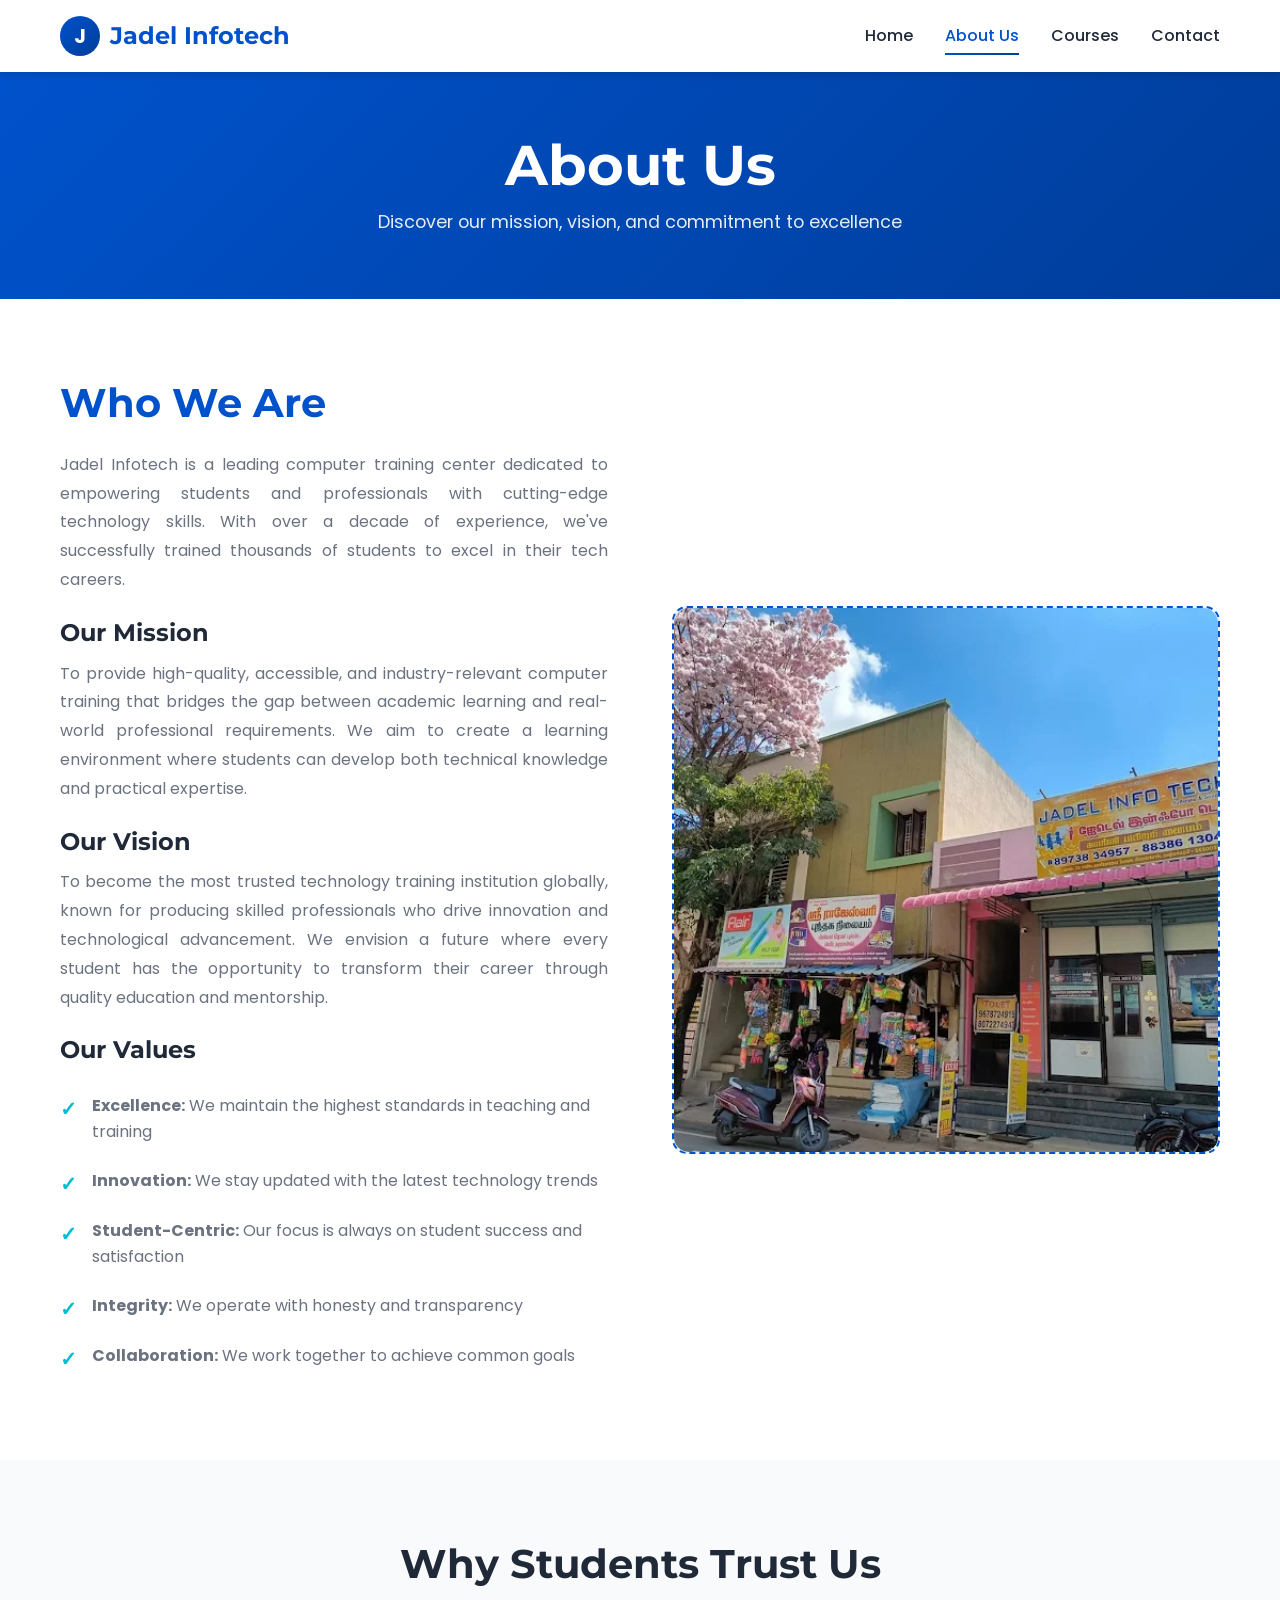
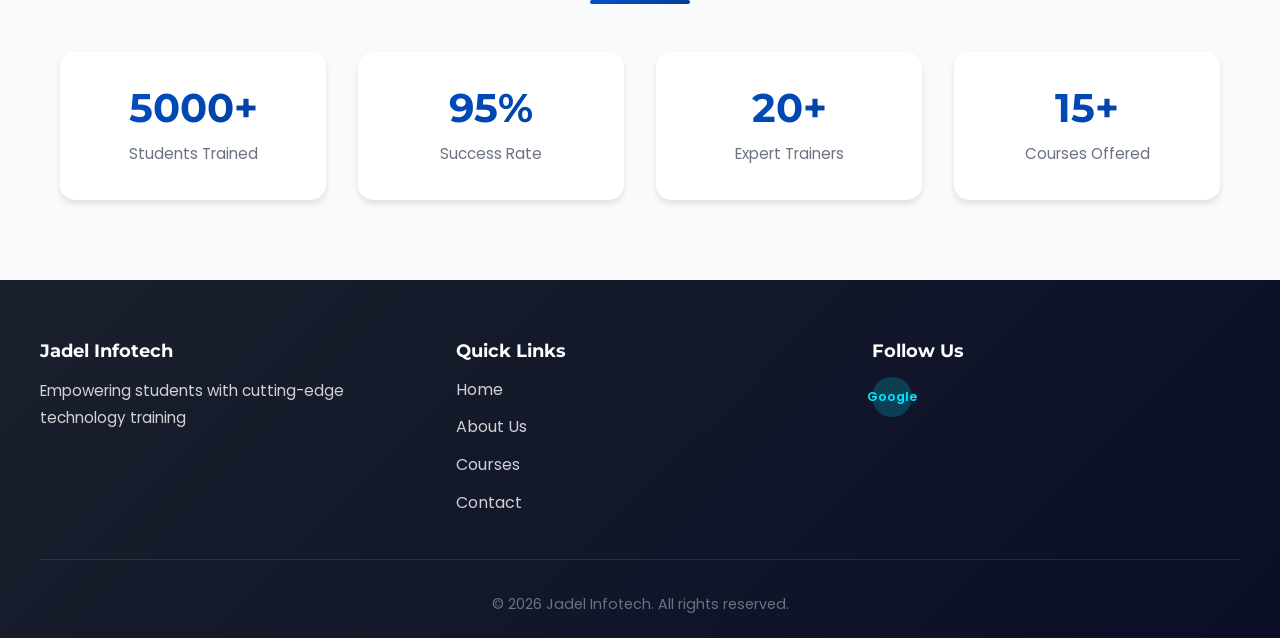
==== about.html @ ecf6608e "Initial commit" ====
<!DOCTYPE html>
<html lang="en">
<head>
    <meta charset="UTF-8">
    <meta name="viewport" content="width=device-width, initial-scale=1.0">
    <title>About Us - Jadel Infotech</title>
    <link rel="stylesheet" href="style.css">
    <link rel="preconnect" href="https://fonts.googleapis.com">
    <link rel="preconnect" href="https://fonts.gstatic.com" crossorigin>
    <link href="https://fonts.googleapis.com/css2?family=Poppins:wght@300;400;500;600;700&family=Montserrat:wght@400;600;700&display=swap" rel="stylesheet">
</head>
<body>
    <!-- Navigation Bar -->
    <nav class="navbar">
        <div class="nav-container">
            <div class="logo">
                <span class="logo-icon">J</span>
                <span class="logo-text">Jadel Infotech</span>
            </div>
            <ul class="nav-menu">
                <li><a href="index.html" class="nav-link">Home</a></li>
                <li><a href="about.html" class="nav-link active">About Us</a></li>
                <li><a href="courses.html" class="nav-link">Courses</a></li>
                <li><a href="contact.html" class="nav-link">Contact</a></li>
            </ul>
        </div>
    </nav>

    <!-- Page Header -->
    <section class="page-header">
        <h1>About Us</h1>
        <p>Discover our mission, vision, and commitment to excellence</p>
    </section>

    <!-- About Section -->
    <section class="about">
        <div class="container">
            <div class="about-grid">
                <!-- Left Column - Text -->
                <div class="about-content">
                    <h2>Who We Are</h2>
                    <p>Jadel Infotech is a leading computer training center dedicated to empowering students and professionals with cutting-edge technology skills. With over a decade of experience, we've successfully trained thousands of students to excel in their tech careers.</p>

                    <h3>Our Mission</h3>
                    <p>To provide high-quality, accessible, and industry-relevant computer training that bridges the gap between academic learning and real-world professional requirements. We aim to create a learning environment where students can develop both technical knowledge and practical expertise.</p>

                    <h3>Our Vision</h3>
                    <p>To become the most trusted technology training institution globally, known for producing skilled professionals who drive innovation and technological advancement. We envision a future where every student has the opportunity to transform their career through quality education and mentorship.</p>

                    <h3>Our Values</h3>
                    <ul class="values-list">
                        <li><strong>Excellence:</strong> We maintain the highest standards in teaching and training</li>
                        <li><strong>Innovation:</strong> We stay updated with the latest technology trends</li>
                        <li><strong>Student-Centric:</strong> Our focus is always on student success and satisfaction</li>
                        <li><strong>Integrity:</strong> We operate with honesty and transparency</li>
                        <li><strong>Collaboration:</strong> We work together to achieve common goals</li>
                    </ul>
                </div>

                <!-- Right Column - Image Placeholder -->
                <div class="about-image">
                    <div class="image-placeholder">
                        <img src="pictures/home/1.webp" alt="Jadel Infotech Training Center" style="width: 100%; height: 100%; object-fit: cover; border-radius: 15px;">
                    </div>
                </div>
            </div>
        </div>
    </section>

    <!-- Team Section -->
    <section class="team-section">
        <div class="container">
            <h2 class="section-title">Why Students Trust Us</h2>
            <div class="stats-grid">
                <div class="stat-card">
                    <h3>5000+</h3>
                    <p>Students Trained</p>
                </div>
                <div class="stat-card">
                    <h3>95%</h3>
                    <p>Success Rate</p>
                </div>
                <div class="stat-card">
                    <h3>20+</h3>
                    <p>Expert Trainers</p>
                </div>
                <div class="stat-card">
                    <h3>15+</h3>
                    <p>Courses Offered</p>
                </div>
            </div>
        </div>
    </section>

    <!-- Footer -->
    <footer class="footer">
        <div class="footer-content">
            <div class="footer-section">
                <h4>Jadel Infotech</h4>
                <p>Empowering students with cutting-edge technology training</p>
            </div>
            <div class="footer-section">
                <h4>Quick Links</h4>
                <ul>
                    <li><a href="index.html">Home</a></li>
                    <li><a href="about.html">About Us</a></li>
                    <li><a href="courses.html">Courses</a></li>
                    <li><a href="contact.html">Contact</a></li>
                </ul>
            </div>
            <div class="footer-section">
                <h4>Follow Us</h4>
                <div class="social-links">
                    <a href="https://share.google/Ai2oCBkZWHQzBVphd" target="_blank">Google</a>
                </div>
            </div>
        </div>
        <div class="footer-bottom">
            <p>&copy; 2026 Jadel Infotech. All rights reserved.</p>
        </div>
    </footer>
</body>
</html>
---- style.css ----
/* ============================================
   JADEL INFOTECH - GLOBAL STYLES
   Professional Blue Theme with Modern Design
   ============================================ */

/* ---- ROOT VARIABLES ---- */
:root {
    /* Primary Colors */
    --primary-blue: #0052CC;
    --primary-dark: #003D99;
    --primary-light: #E8F0FE;
    
    /* Secondary Colors */
    --accent-teal: #00BCD4;
    --accent-cyan: #00E5FF;
    --success-green: #10B981;
    
    /* Neutral Colors */
    --text-dark: #1F2937;
    --text-light: #6B7280;
    --bg-white: #FFFFFF;
    --bg-light: #F9FAFB;
    --bg-lighter: #F3F4F6;
    --border-color: #E5E7EB;
    
    /* Shadows */
    --shadow-sm: 0 1px 2px rgba(0, 0, 0, 0.05);
    --shadow-md: 0 4px 6px rgba(0, 0, 0, 0.1);
    --shadow-lg: 0 10px 15px rgba(0, 0, 0, 0.1);
    --shadow-xl: 0 20px 25px rgba(0, 0, 0, 0.1);
    
    /* Gradients */
    --gradient-primary: linear-gradient(135deg, #0052CC 0%, #003D99 100%);
    --gradient-accent: linear-gradient(135deg, #00BCD4 0%, #00E5FF 100%);
    --gradient-warm: linear-gradient(135deg, #FF6B6B 0%, #FF8E72 100%);
    
    /* Transitions */
    --transition: all 0.3s ease;
}

/* ============================================
   GLOBAL STYLES
   ============================================ */

* {
    margin: 0;
    padding: 0;
    box-sizing: border-box;
}

html {
    scroll-behavior: smooth;
}

body {
    font-family: 'Poppins', sans-serif;
    color: var(--text-dark);
    line-height: 1.6;
    background-color: var(--bg-white);
    overflow-x: hidden;
}

/* Typography */
h1, h2, h3, h4, h5, h6 {
    font-family: 'Montserrat', sans-serif;
    font-weight: 700;
    line-height: 1.2;
}

h1 {
    font-size: 3.5rem;
}

h2 {
    font-size: 2.5rem;
}

h3 {
    font-size: 1.75rem;
}

h4 {
    font-size: 1.25rem;
}

p {
    color: var(--text-light);
    line-height: 1.8;
}

a {
    color: var(--primary-blue);
    text-decoration: none;
    transition: var(--transition);
}

a:hover {
    color: var(--primary-dark);
}

.container {
    max-width: 1200px;
    margin: 0 auto;
    padding: 0 20px;
}

/* ============================================
   NAVIGATION BAR
   ============================================ */

.navbar {
    position: sticky;
    top: 0;
    z-index: 100;
    background: var(--bg-white);
    box-shadow: var(--shadow-md);
    padding: 1rem 0;
    transition: var(--transition);
}

.nav-container {
    max-width: 1200px;
    margin: 0 auto;
    padding: 0 20px;
    display: flex;
    justify-content: space-between;
    align-items: center;
}

.logo {
    display: flex;
    align-items: center;
    gap: 10px;
    font-size: 1.5rem;
}

.logo-icon {
    width: 40px;
    height: 40px;
    background: var(--gradient-primary);
    color: white;
    border-radius: 50%;
    display: flex;
    align-items: center;
    justify-content: center;
    font-weight: 700;
    font-size: 1.25rem;
}

.logo-text {
    font-family: 'Montserrat', sans-serif;
    font-weight: 700;
    color: var(--primary-blue);
}

.nav-menu {
    display: flex;
    list-style: none;
    gap: 2rem;
    align-items: center;
}

.nav-link {
    color: var(--text-dark);
    font-weight: 500;
    position: relative;
    padding: 0.5rem 0;
    transition: var(--transition);
}

.nav-link::after {
    content: '';
    position: absolute;
    bottom: 0;
    left: 0;
    width: 0;
    height: 2px;
    background: var(--gradient-primary);
    transition: var(--transition);
}

.nav-link:hover::after,
.nav-link.active::after {
    width: 100%;
}

.nav-link.active {
    color: var(--primary-blue);
}

/* Responsive Navigation */
@media (max-width: 768px) {
    .nav-menu {
        gap: 1rem;
        font-size: 0.9rem;
    }

    .logo-text {
        display: none;
    }
}

/* ============================================
   HERO SECTION
   ============================================ */

.hero {
    position: relative;
    min-height: 90vh;
    display: flex;
    align-items: center;
    justify-content: center;
    overflow: hidden;
    padding: 60px 20px;
}

.hero-background {
    position: absolute;
    top: 0;
    left: 0;
    right: 0;
    bottom: 0;
    background: var(--gradient-primary);
    z-index: -2;
}

.hero-background::before {
    content: '';
    position: absolute;
    top: -50%;
    right: -20%;
    width: 600px;
    height: 600px;
    background: rgba(0, 229, 255, 0.1);
    border-radius: 50%;
    animation: float 6s ease-in-out infinite;
}

.hero-background::after {
    content: '';
    position: absolute;
    bottom: -50%;
    left: -20%;
    width: 500px;
    height: 500px;
    background: rgba(255, 107, 107, 0.08);
    border-radius: 50%;
    animation: float 8s ease-in-out infinite reverse;
}

@keyframes float {
    0%, 100% {
        transform: translateY(0px);
    }
    50% {
        transform: translateY(30px);
    }
}

.hero-content {
    position: relative;
    z-index: 2;
    text-align: center;
    color: white;
    max-width: 800px;
}

.hero-title {
    font-size: 3.5rem;
    margin-bottom: 1.5rem;
    font-weight: 700;
    line-height: 1.2;
    animation: slideInDown 0.8s ease;
}

.hero-subtitle {
    font-size: 1.25rem;
    margin-bottom: 2rem;
    color: rgba(255, 255, 255, 0.9);
    animation: slideInUp 0.8s ease 0.2s both;
}

.hero-buttons {
    display: flex;
    gap: 1rem;
    justify-content: center;
    flex-wrap: wrap;
    animation: slideInUp 0.8s ease 0.4s both;
}

@keyframes slideInDown {
    from {
        opacity: 0;
        transform: translateY(-30px);
    }
    to {
        opacity: 1;
        transform: translateY(0);
    }
}

@keyframes slideInUp {
    from {
        opacity: 0;
        transform: translateY(30px);
    }
    to {
        opacity: 1;
        transform: translateY(0);
    }
}

/* ============================================
   BUTTONS
   ============================================ */

.btn {
    display: inline-block;
    padding: 12px 30px;
    border-radius: 50px;
    font-weight: 600;
    font-size: 1rem;
    cursor: pointer;
    border: none;
    transition: var(--transition);
    text-align: center;
}

.btn-primary {
    background: var(--gradient-primary);
    color: white;
    box-shadow: var(--shadow-md);
}

.btn-primary:hover {
    transform: translateY(-2px);
    box-shadow: var(--shadow-lg);
}

.btn-secondary {
    background: transparent;
    color: white;
    border: 2px solid white;
}

.btn-secondary:hover {
    background: white;
    color: var(--primary-blue);
}

.btn-light {
    background: white;
    color: var(--primary-blue);
    box-shadow: var(--shadow-md);
}

.btn-light:hover {
    transform: translateY(-2px);
    box-shadow: var(--shadow-lg);
}

.btn-learn {
    background: var(--gradient-primary);
    color: white;
    padding: 10px 20px;
    font-size: 0.9rem;
    margin-top: 1rem;
    width: 100%;
}

.btn-learn:hover {
    transform: scale(1.02);
}

/* ============================================
   IMAGE SLIDESHOW
   ============================================ */

.slideshow-section {
    padding: 60px 20px;
    background: var(--bg-white);
}

.slideshow-container {
    max-width: 1200px;
    margin: 0 auto;
    position: relative;
    border-radius: 15px;
    overflow: hidden;
    box-shadow: var(--shadow-xl);
}

.slideshow-wrapper {
    position: relative;
    width: 100%;
    height: 400px;
    overflow: hidden;
}

.slide {
    position: absolute;
    top: 0;
    left: 0;
    width: 100%;
    height: 100%;
    opacity: 0;
    transition: opacity 0.8s ease-in-out;
    z-index: 1;
}

.slide.active {
    opacity: 1;
    z-index: 2;
}

.slide img {
    width: 100%;
    height: 100%;
    object-fit: cover;
    display: block;
}

/* Navigation Arrows */
.nav-arrow {
    position: absolute;
    top: 50%;
    transform: translateY(-50%);
    background: rgba(0, 82, 204, 0.8);
    color: white;
    border: none;
    width: 50px;
    height: 50px;
    border-radius: 50%;
    font-size: 1.5rem;
    cursor: pointer;
    z-index: 10;
    transition: var(--transition);
    display: flex;
    align-items: center;
    justify-content: center;
}

.nav-arrow:hover {
    background: var(--primary-blue);
    transform: translateY(-50%) scale(1.1);
}

.prev-arrow {
    left: 20px;
}

.next-arrow {
    right: 20px;
}

/* Dot Indicators */
.dot-indicators {
    position: absolute;
    bottom: 20px;
    left: 50%;
    transform: translateX(-50%);
    display: flex;
    gap: 10px;
    z-index: 10;
}

.dot {
    width: 12px;
    height: 12px;
    border-radius: 50%;
    background: rgba(255, 255, 255, 0.5);
    cursor: pointer;
    transition: var(--transition);
}

.dot.active {
    background: white;
    transform: scale(1.2);
}

.dot:hover {
    background: rgba(255, 255, 255, 0.8);
}

/* ============================================
   FEATURES SECTION
   ============================================ */

.features {
    padding: 80px 20px;
    background: var(--bg-light);
}

.section-title {
    text-align: center;
    margin-bottom: 3rem;
    position: relative;
    padding-bottom: 1rem;
}

.section-title::after {
    content: '';
    position: absolute;
    bottom: 0;
    left: 50%;
    transform: translateX(-50%);
    width: 100px;
    height: 4px;
    background: var(--gradient-primary);
    border-radius: 2px;
}

.features-grid {
    display: grid;
    grid-template-columns: repeat(auto-fit, minmax(250px, 1fr));
    gap: 2rem;
}

.feature-card {
    background: white;
    padding: 2rem;
    border-radius: 15px;
    text-align: center;
    box-shadow: var(--shadow-sm);
    transition: var(--transition);
    border: 2px solid transparent;
}

.feature-card:hover {
    transform: translateY(-10px);
    box-shadow: var(--shadow-xl);
    border-color: var(--primary-blue);
}

.feature-icon {
    font-size: 3rem;
    margin-bottom: 1rem;
}

.feature-card h3 {
    margin-bottom: 0.5rem;
    color: var(--text-dark);
}

.feature-card p {
    font-size: 0.95rem;
}

/* ============================================
   PAGE HEADER
   ============================================ */

.page-header {
    background: var(--gradient-primary);
    color: white;
    padding: 60px 20px;
    text-align: center;
}

.page-header h1 {
    margin-bottom: 0.5rem;
}

.page-header p {
    font-size: 1.1rem;
    color: rgba(255, 255, 255, 0.9);
}

/* ============================================
   ABOUT SECTION
   ============================================ */

.about {
    padding: 80px 20px;
    background: var(--bg-white);
}

.about-grid {
    display: grid;
    grid-template-columns: 1fr 1fr;
    gap: 4rem;
    align-items: center;
}

.about-content h2 {
    color: var(--primary-blue);
    margin-bottom: 1.5rem;
}

.about-content h3 {
    color: var(--text-dark);
    margin-top: 1.5rem;
    margin-bottom: 0.75rem;
    font-size: 1.5rem;
}

.about-content p {
    margin-bottom: 1rem;
    text-align: justify;
}

.values-list {
    list-style: none;
    margin-top: 1rem;
}

.values-list li {
    padding: 0.75rem 0;
    padding-left: 2rem;
    position: relative;
    color: var(--text-light);
}

.values-list li::before {
    content: '✓';
    position: absolute;
    left: 0;
    color: var(--accent-teal);
    font-weight: 700;
    font-size: 1.25rem;
}

.about-image {
    display: flex;
    justify-content: center;
}

.image-placeholder {
    width: 100%;
    aspect-ratio: 1;
    background: linear-gradient(135deg, var(--primary-light) 0%, rgba(0, 229, 255, 0.1) 100%);
    border-radius: 15px;
    display: flex;
    align-items: center;
    justify-content: center;
    border: 2px dashed var(--primary-blue);
    transition: var(--transition);
}

.image-placeholder:hover {
    border-color: var(--accent-teal);
    transform: scale(1.02);
}

.placeholder-text {
    text-align: center;
}

.placeholder-text .icon {
    font-size: 4rem;
    display: block;
    margin-bottom: 1rem;
}

.placeholder-text p {
    color: var(--primary-blue);
    font-weight: 500;
}

/* ============================================
   STATS SECTION
   ============================================ */

.team-section {
    padding: 80px 20px;
    background: var(--bg-light);
}

.stats-grid {
    display: grid;
    grid-template-columns: repeat(auto-fit, minmax(200px, 1fr));
    gap: 2rem;
}

.stat-card {
    background: white;
    padding: 2rem;
    border-radius: 15px;
    text-align: center;
    box-shadow: var(--shadow-md);
    border-top: 4px solid var(--gradient-primary);
    transition: var(--transition);
}

.stat-card:hover {
    transform: translateY(-5px);
    box-shadow: var(--shadow-lg);
}

.stat-card h3 {
    background: var(--gradient-primary);
    -webkit-background-clip: text;
    -webkit-text-fill-color: transparent;
    background-clip: text;
    font-size: 2.5rem;
    margin-bottom: 0.5rem;
}

.stat-card p {
    font-size: 0.95rem;
}

/* ============================================
   COURSES SECTION
   ============================================ */

.courses {
    padding: 80px 20px;
    background: var(--bg-white);
}

.courses-intro {
    text-align: center;
    margin-bottom: 3rem;
}

.courses-intro p {
    font-size: 1.1rem;
    margin-top: 0.5rem;
}

.courses-grid {
    display: grid;
    grid-template-columns: repeat(auto-fill, minmax(280px, 1fr));
    gap: 2rem;
}

.course-card {
    background: white;
    border-radius: 15px;
    padding: 2rem;
    box-shadow: var(--shadow-md);
    transition: var(--transition);
    border: 2px solid transparent;
    display: flex;
    flex-direction: column;
}

.course-card:hover {
    transform: translateY(-15px);
    box-shadow: var(--shadow-xl);
    border-color: var(--accent-teal);
}

.course-icon {
    font-size: 3rem;
    margin-bottom: 1rem;
}

.course-card h3 {
    color: var(--primary-blue);
    margin-bottom: 0.5rem;
    font-size: 1.5rem;
}

.course-duration {
    color: var(--accent-teal);
    font-weight: 600;
    font-size: 0.9rem;
    margin-bottom: 1rem;
}

.course-description {
    margin-bottom: 1rem;
    flex-grow: 1;
}

.course-topics {
    display: flex;
    flex-wrap: wrap;
    gap: 0.5rem;
    margin-bottom: 1rem;
}

.topic {
    background: var(--primary-light);
    color: var(--primary-blue);
    padding: 0.4rem 0.8rem;
    border-radius: 20px;
    font-size: 0.8rem;
    font-weight: 500;
}

/* ============================================
   CONTACT SECTION
   ============================================ */

.contact {
    padding: 80px 20px;
    background: var(--bg-white);
}

.contact-grid {
    display: grid;
    grid-template-columns: 1fr 1fr;
    gap: 4rem;
}

.contact-form-container h2,
.contact-info-container h2 {
    color: var(--primary-blue);
    margin-bottom: 2rem;
}

.contact-form {
    display: flex;
    flex-direction: column;
    gap: 1.5rem;
}

.form-group {
    display: flex;
    flex-direction: column;
    gap: 0.5rem;
}

.form-group label {
    font-weight: 600;
    color: var(--text-dark);
}

.form-group input,
.form-group textarea,
.form-group select {
    padding: 12px 15px;
    border: 2px solid var(--border-color);
    border-radius: 8px;
    font-family: 'Poppins', sans-serif;
    font-size: 1rem;
    transition: var(--transition);
    background: var(--bg-light);
}

.form-group input:focus,
.form-group textarea:focus,
.form-group select:focus {
    outline: none;
    border-color: var(--primary-blue);
    background: white;
    box-shadow: 0 0 0 3px rgba(0, 82, 204, 0.1);
}

.form-group textarea {
    resize: vertical;
    min-height: 120px;
}

/* Contact Info */
.info-box {
    background: var(--bg-light);
    padding: 1.5rem;
    border-radius: 12px;
    margin-bottom: 1.5rem;
    display: flex;
    gap: 1.5rem;
    transition: var(--transition);
    border-left: 4px solid var(--primary-blue);
}

.info-box:hover {
    background: var(--primary-light);
    transform: translateX(5px);
}

.info-icon {
    font-size: 2.5rem;
    flex-shrink: 0;
}

.info-content h3 {
    color: var(--primary-blue);
    margin-bottom: 0.5rem;
    font-size: 1.2rem;
}

.info-content p {
    font-size: 0.95rem;
}

.social-box {
    flex-direction: column;
    border-left: 4px solid var(--accent-teal);
}

.social-connect {
    display: flex;
    gap: 1rem;
}

.social-btn {
    flex: 1;
    padding: 10px;
    background: var(--gradient-primary);
    color: white;
    border-radius: 8px;
    text-align: center;
    font-weight: 600;
    transition: var(--transition);
}

.social-btn:hover {
    transform: translateY(-2px);
    box-shadow: var(--shadow-md);
}

.map-placeholder {
    border-left: 4px solid var(--success-green);
}

.map-container {
    width: 100%;
    aspect-ratio: 1;
    background: linear-gradient(135deg, rgba(16, 185, 129, 0.1), rgba(0, 229, 255, 0.1));
    border-radius: 8px;
    display: flex;
    align-items: center;
    justify-content: center;
    border: 2px dashed var(--success-green);
}

.map-placeholder-content {
    text-align: center;
}

.map-placeholder-content .icon {
    font-size: 3rem;
    display: block;
    margin-bottom: 0.5rem;
}

.map-placeholder-content p {
    color: var(--success-green);
    font-weight: 500;
}

/* ============================================
   FAQ SECTION
   ============================================ */

.faq-section {
    padding: 80px 20px;
    background: var(--bg-light);
}

.faq-grid {
    display: grid;
    grid-template-columns: repeat(auto-fit, minmax(280px, 1fr));
    gap: 2rem;
}

.faq-item {
    background: white;
    padding: 2rem;
    border-radius: 12px;
    box-shadow: var(--shadow-sm);
    transition: var(--transition);
    border-left: 4px solid var(--primary-blue);
}

.faq-item:hover {
    box-shadow: var(--shadow-md);
    transform: translateY(-5px);
}

.faq-item h4 {
    color: var(--primary-blue);
    margin-bottom: 0.75rem;
}

.faq-item p {
    font-size: 0.95rem;
}

/* ============================================
   CTA SECTION
   ============================================ */

.cta-section {
    padding: 60px 20px;
    background: var(--gradient-accent);
    color: white;
    text-align: center;
    position: relative;
    overflow: hidden;
}

.cta-section::before {
    content: '';
    position: absolute;
    top: 0;
    left: 0;
    right: 0;
    bottom: 0;
    background: url('data:image/svg+xml,<svg width="60" height="60" viewBox="0 0 60 60" xmlns="http://www.w3.org/2000/svg"><g fill="none" fill-rule="evenodd"><g fill="%23ffffff" fill-opacity="0.1"><path d="M36 34v-4h-2v4h-4v2h4v4h2v-4h4v-2h-4zm0-30V0h-2v4h-4v2h4v4h2V6h4V4h-4zM6 34v-4H4v4H0v2h4v4h2v-4h4v-2H6zM6 4V0H4v4H0v2h4v4h2V6h4V4H6z"/></g></g></svg>') repeat;
    z-index: 0;
}

.cta-content {
    position: relative;
    z-index: 1;
}

.cta-section h2 {
    font-size: 2.5rem;
    margin-bottom: 1rem;
}

.cta-section p {
    font-size: 1.1rem;
    margin-bottom: 2rem;
    color: rgba(255, 255, 255, 0.95);
}

/* ============================================
   FOOTER
   ============================================ */

.footer {
    background: linear-gradient(135deg, #1a202c 0%, #0a0e27 100%);
    color: white;
    padding: 60px 20px 20px;
}

.footer-content {
    max-width: 1200px;
    margin: 0 auto;
    display: grid;
    grid-template-columns: repeat(auto-fit, minmax(250px, 1fr));
    gap: 3rem;
    margin-bottom: 2rem;
    padding-bottom: 2rem;
    border-bottom: 1px solid rgba(255, 255, 255, 0.1);
}

.footer-section h4 {
    color: white;
    margin-bottom: 1rem;
    font-size: 1.1rem;
}

.footer-section p {
    color: rgba(255, 255, 255, 0.8);
    font-size: 0.95rem;
}

.footer-section ul {
    list-style: none;
}

.footer-section ul li {
    margin-bottom: 0.75rem;
}

.footer-section ul li a {
    color: rgba(255, 255, 255, 0.8);
    transition: var(--transition);
}

.footer-section ul li a:hover {
    color: var(--accent-cyan);
}

.social-links {
    display: flex;
    gap: 0.75rem;
}

.social-links a {
    display: inline-block;
    width: 40px;
    height: 40px;
    background: rgba(0, 229, 255, 0.2);
    border-radius: 50%;
    display: flex;
    align-items: center;
    justify-content: center;
    color: var(--accent-cyan);
    font-weight: 600;
    font-size: 0.8rem;
    transition: var(--transition);
}

.social-links a:hover {
    background: var(--accent-cyan);
    color: #1a202c;
    transform: translateY(-3px);
}

.footer-bottom {
    text-align: center;
    color: rgba(255, 255, 255, 0.6);
    font-size: 0.9rem;
}

/* ============================================
   RESPONSIVE DESIGN
   ============================================ */

@media (max-width: 768px) {
    h1 {
        font-size: 2.5rem;
    }

    h2 {
        font-size: 1.75rem;
    }

    h3 {
        font-size: 1.25rem;
    }

    .hero-title {
        font-size: 2rem;
    }

    .hero-subtitle {
        font-size: 1rem;
    }

    .hero-buttons {
        flex-direction: column;
        align-items: center;
    }

    .about-grid,
    .contact-grid {
        grid-template-columns: 1fr;
        gap: 2rem;
    }

    .nav-menu {
        gap: 0.8rem;
    }

    .features-grid,
    .courses-grid,
    .faq-grid,
    .stats-grid {
        grid-template-columns: 1fr;
    }

    .course-card,
    .feature-card {
        min-height: auto;
    }

    .form-group input,
    .form-group textarea,
    .form-group select {
        padding: 10px 12px;
    }

    .page-header {
        padding: 40px 20px;
    }

    .page-header h1 {
        font-size: 2rem;
    }

    .section {
        padding: 40px 20px;
    }

    .footer-content {
        grid-template-columns: 1fr;
        gap: 1.5rem;
    }
}

@media (max-width: 480px) {
    h1 {
        font-size: 1.75rem;
    }

    h2 {
        font-size: 1.5rem;
    }

    h3 {
        font-size: 1.1rem;
    }

    .hero-title {
        font-size: 1.5rem;
    }

    .hero-subtitle {
        font-size: 0.95rem;
    }

    .nav-menu {
        gap: 0.5rem;
        font-size: 0.85rem;
    }

    .logo-icon {
        width: 35px;
        height: 35px;
        font-size: 1rem;
    }

    .section-title::after {
        width: 60px;
    }

    .info-box {
        flex-direction: column;
        gap: 1rem;
    }

    .info-icon {
        font-size: 2rem;
    }

    .cta-section h2 {
        font-size: 1.5rem;
    }

    .cta-section p {
        font-size: 1rem;
    }

    .stat-card h3 {
        font-size: 1.75rem;
    }
}

/* Slideshow Responsive */
@media (max-width: 768px) {
    .slideshow-wrapper {
        height: 250px;
    }

    .nav-arrow {
        width: 40px;
        height: 40px;
        font-size: 1.2rem;
    }

    .prev-arrow {
        left: 10px;
    }

    .next-arrow {
        right: 10px;
    }

    .dot-indicators {
        bottom: 10px;
    }

    .dot {
        width: 10px;
        height: 10px;
    }
}

@media (max-width: 480px) {
    .slideshow-section {
        padding: 40px 20px;
    }

    .slideshow-wrapper {
        height: 200px;
    }

    .nav-arrow {
        width: 35px;
        height: 35px;
        font-size: 1rem;
    }

    .prev-arrow {
        left: 5px;
    }

    .next-arrow {
        right: 5px;
    }
}

/* ============================================
   UTILITY CLASSES
   ============================================ */

.text-center {
    text-align: center;
}

.text-primary {
    color: var(--primary-blue);
}

.text-white {
    color: white;
}

.mt-1 {
    margin-top: 0.5rem;
}

.mt-2 {
    margin-top: 1rem;
}

.mt-3 {
    margin-top: 1.5rem;
}

.mb-1 {
    margin-bottom: 0.5rem;
}

.mb-2 {
    margin-bottom: 1rem;
}

.mb-3 {
    margin-bottom: 1.5rem;
}

/* ============================================
   ANIMATIONS & TRANSITIONS
   ============================================ */

@keyframes fadeIn {
    from {
        opacity: 0;
    }
    to {
        opacity: 1;
    }
}

@keyframes slideFromLeft {
    from {
        opacity: 0;
        transform: translateX(-30px);
    }
    to {
        opacity: 1;
        transform: translateX(0);
    }
}

@keyframes slideFromRight {
    from {
        opacity: 0;
        transform: translateX(30px);
    }
    to {
        opacity: 1;
        transform: translateX(0);
    }
}

@keyframes pulse {
    0%, 100% {
        opacity: 1;
    }
    50% {
        opacity: 0.7;
    }
}

/* Smooth scrolling for all browsers */
html {
    scroll-behavior: smooth;
}

/* Selection color theme */
::selection {
    background: var(--primary-blue);
    color: white;
}

::-webkit-scrollbar {
    width: 10px;
}

::-webkit-scrollbar-track {
    background: var(--bg-light);
}

::-webkit-scrollbar-thumb {
    background: var(--primary-blue);
    border-radius: 5px;
}

::-webkit-scrollbar-thumb:hover {
    background: var(--primary-dark);
}
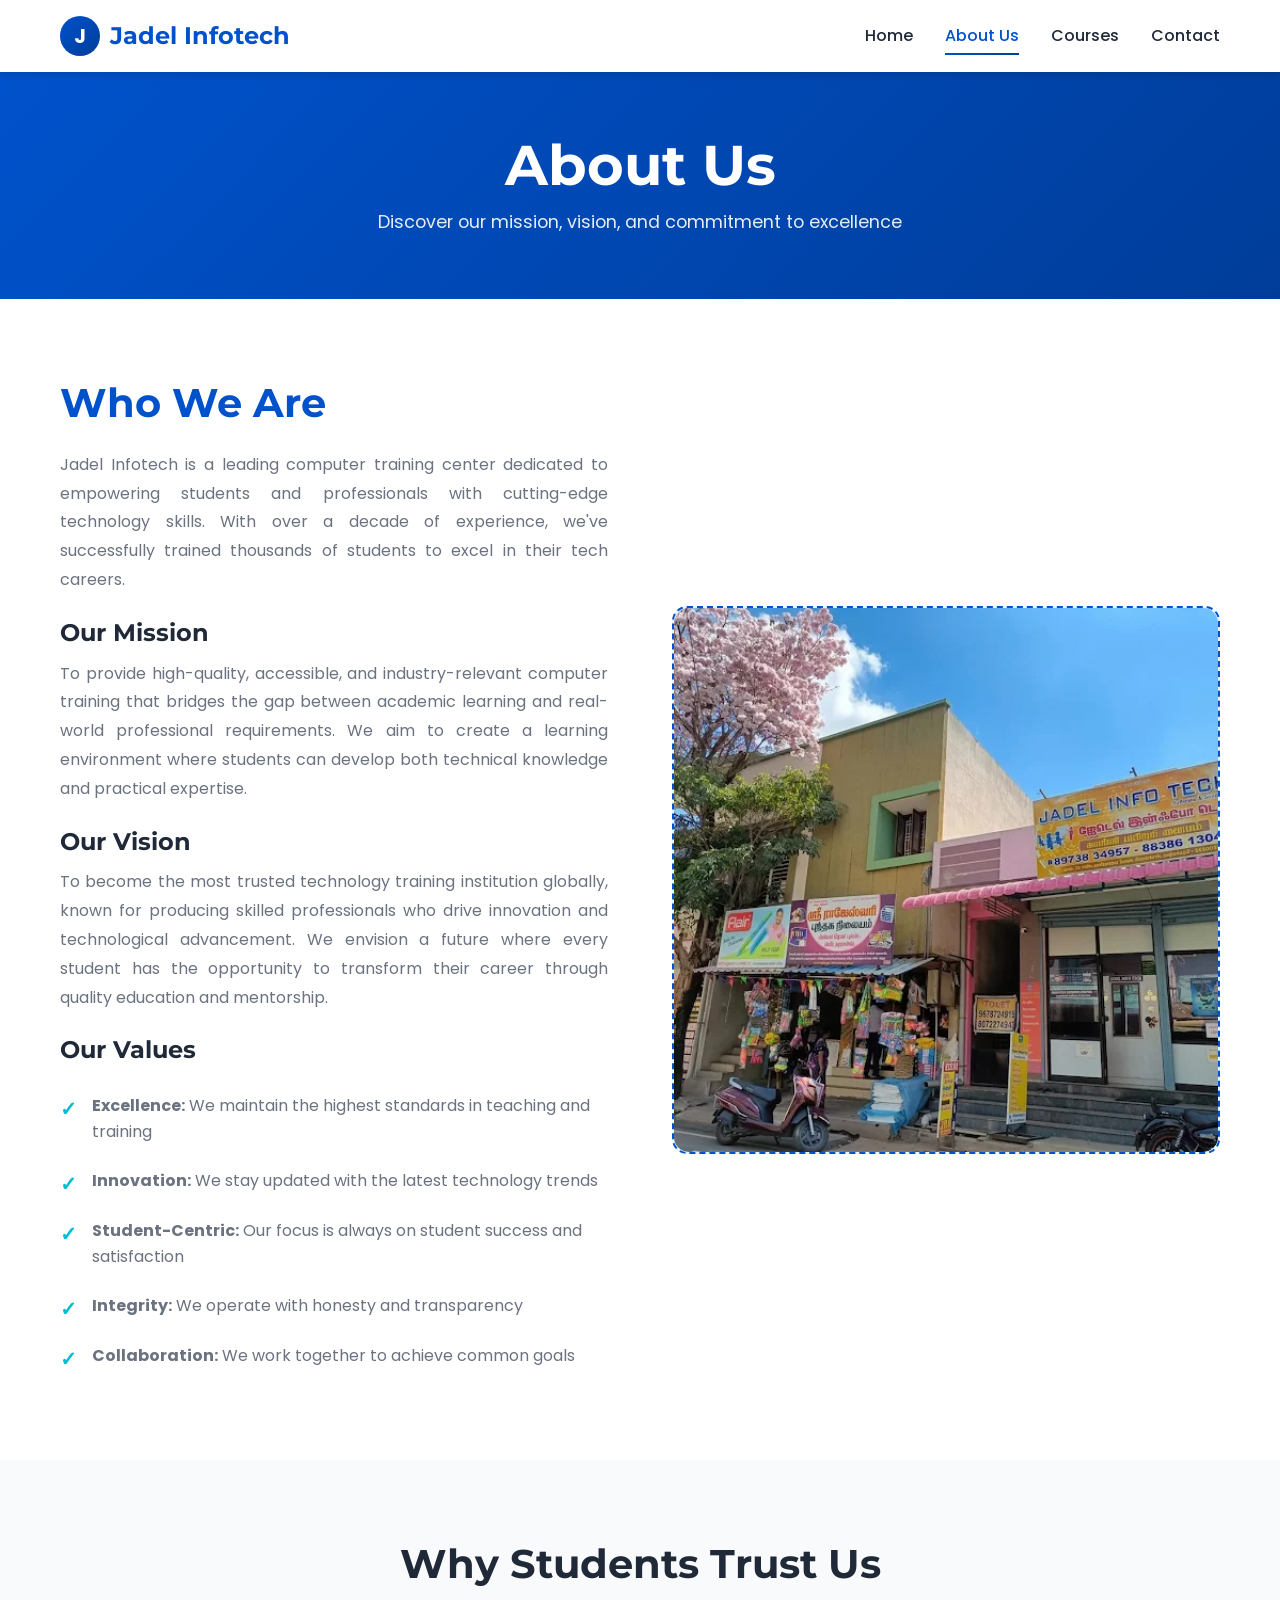
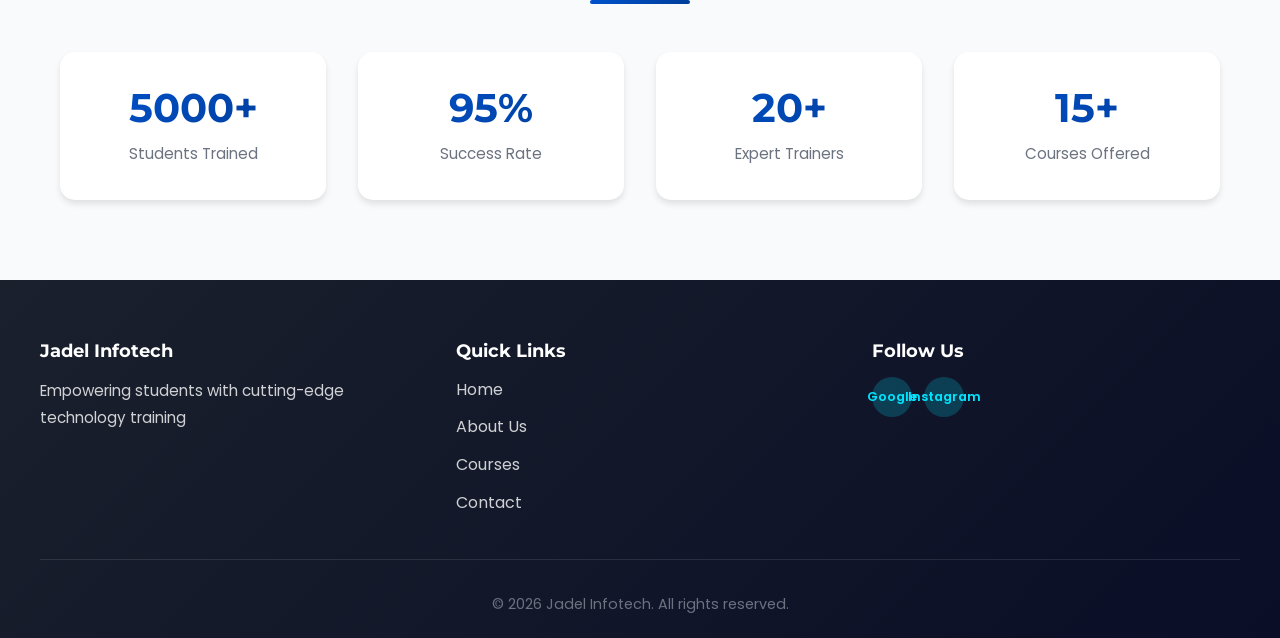
==== commit c36aee60: "Add Instagram buttons to all page footers with proper spacing" ====
--- a/about.html
+++ b/about.html
@@ -112,6 +112,7 @@
                 <h4>Follow Us</h4>
                 <div class="social-links">
                     <a href="https://share.google/Ai2oCBkZWHQzBVphd" target="_blank">Google</a>
+                    <a href="https://www.instagram.com/jadelinfotech_solutions?igsh=MWR2d2Q3c25uZzBxeg%3D%3D" target="_blank">Instagram</a>
                 </div>
             </div>
         </div>
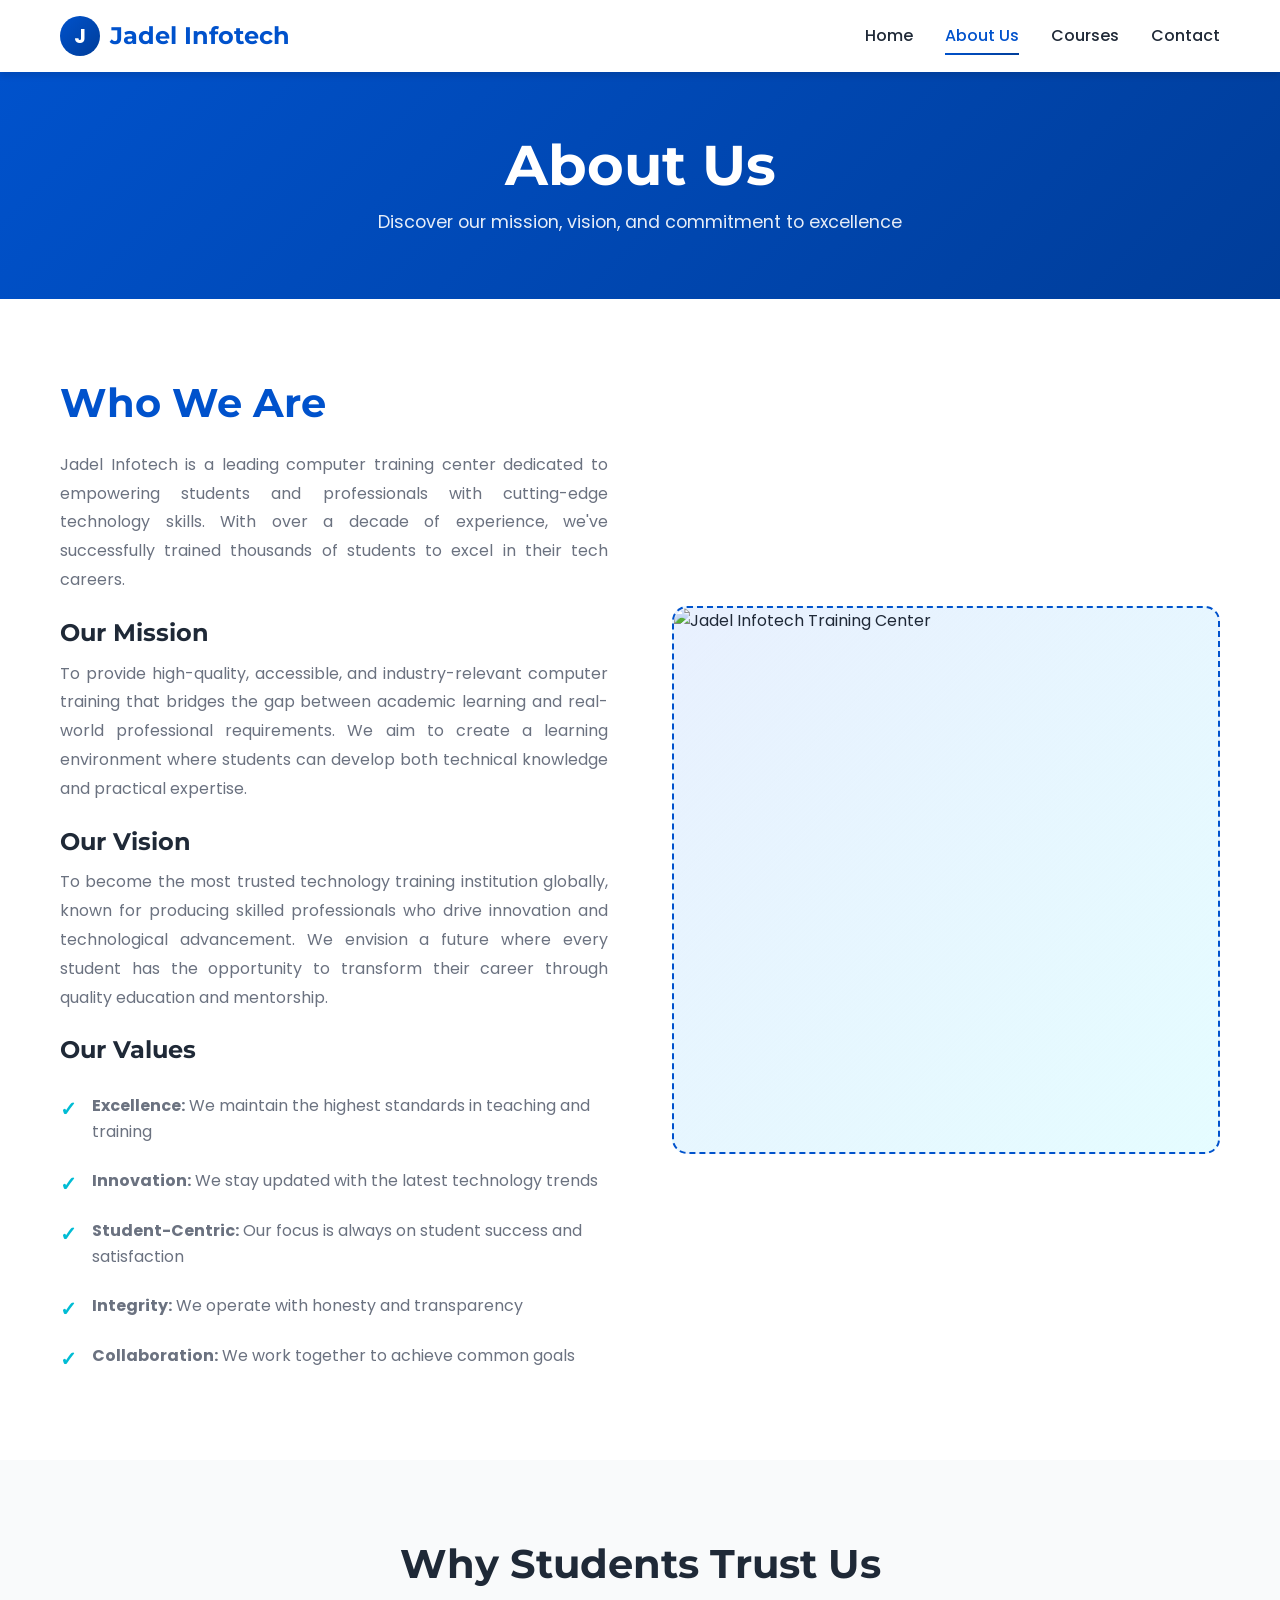
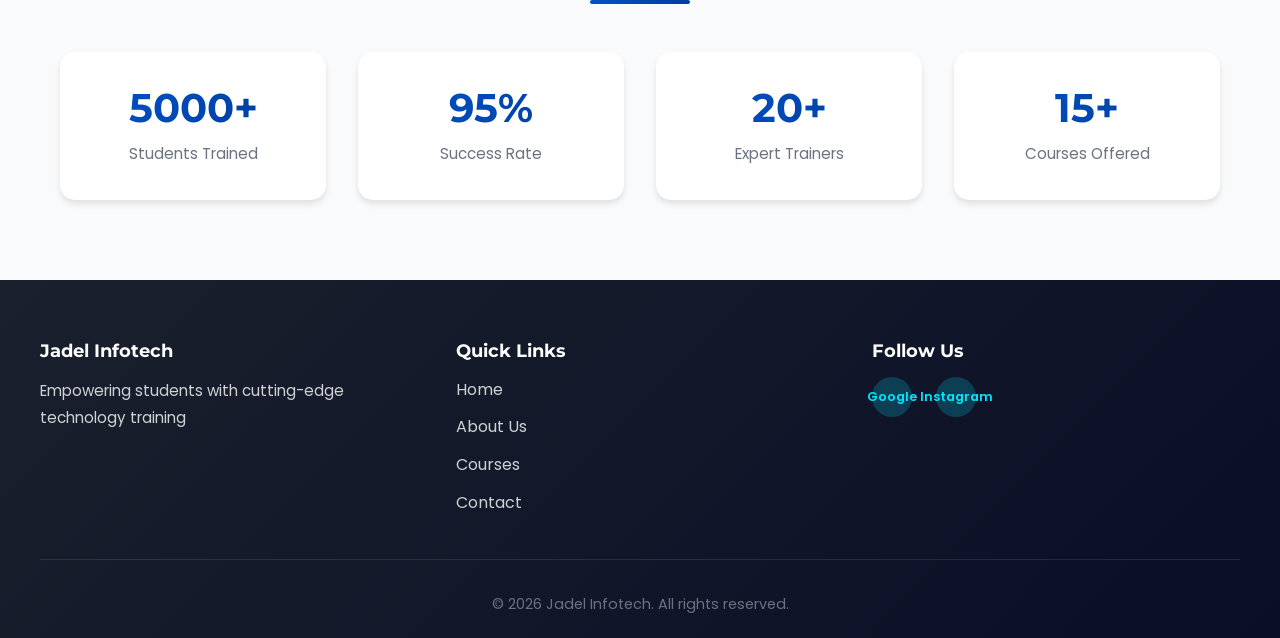
==== commit 6d143bdb: "Update about page image to pictures/Jadel.jpg" ====
--- a/about.html
+++ b/about.html
@@ -60,7 +60,7 @@
                 <!-- Right Column - Image Placeholder -->
                 <div class="about-image">
                     <div class="image-placeholder">
-                        <img src="pictures/home/1.webp" alt="Jadel Infotech Training Center" style="width: 100%; height: 100%; object-fit: cover; border-radius: 15px;">
+                        <img src="pictures/Jadel.jpg" alt="Jadel Infotech Training Center" style="width: 100%; height: 100%; object-fit: cover; border-radius: 15px;">
                     </div>
                 </div>
             </div>
--- a/style.css
+++ b/style.css
@@ -1062,7 +1062,7 @@
 
 .social-links {
     display: flex;
-    gap: 0.75rem;
+    gap: 1.5rem;
 }
 
 .social-links a {
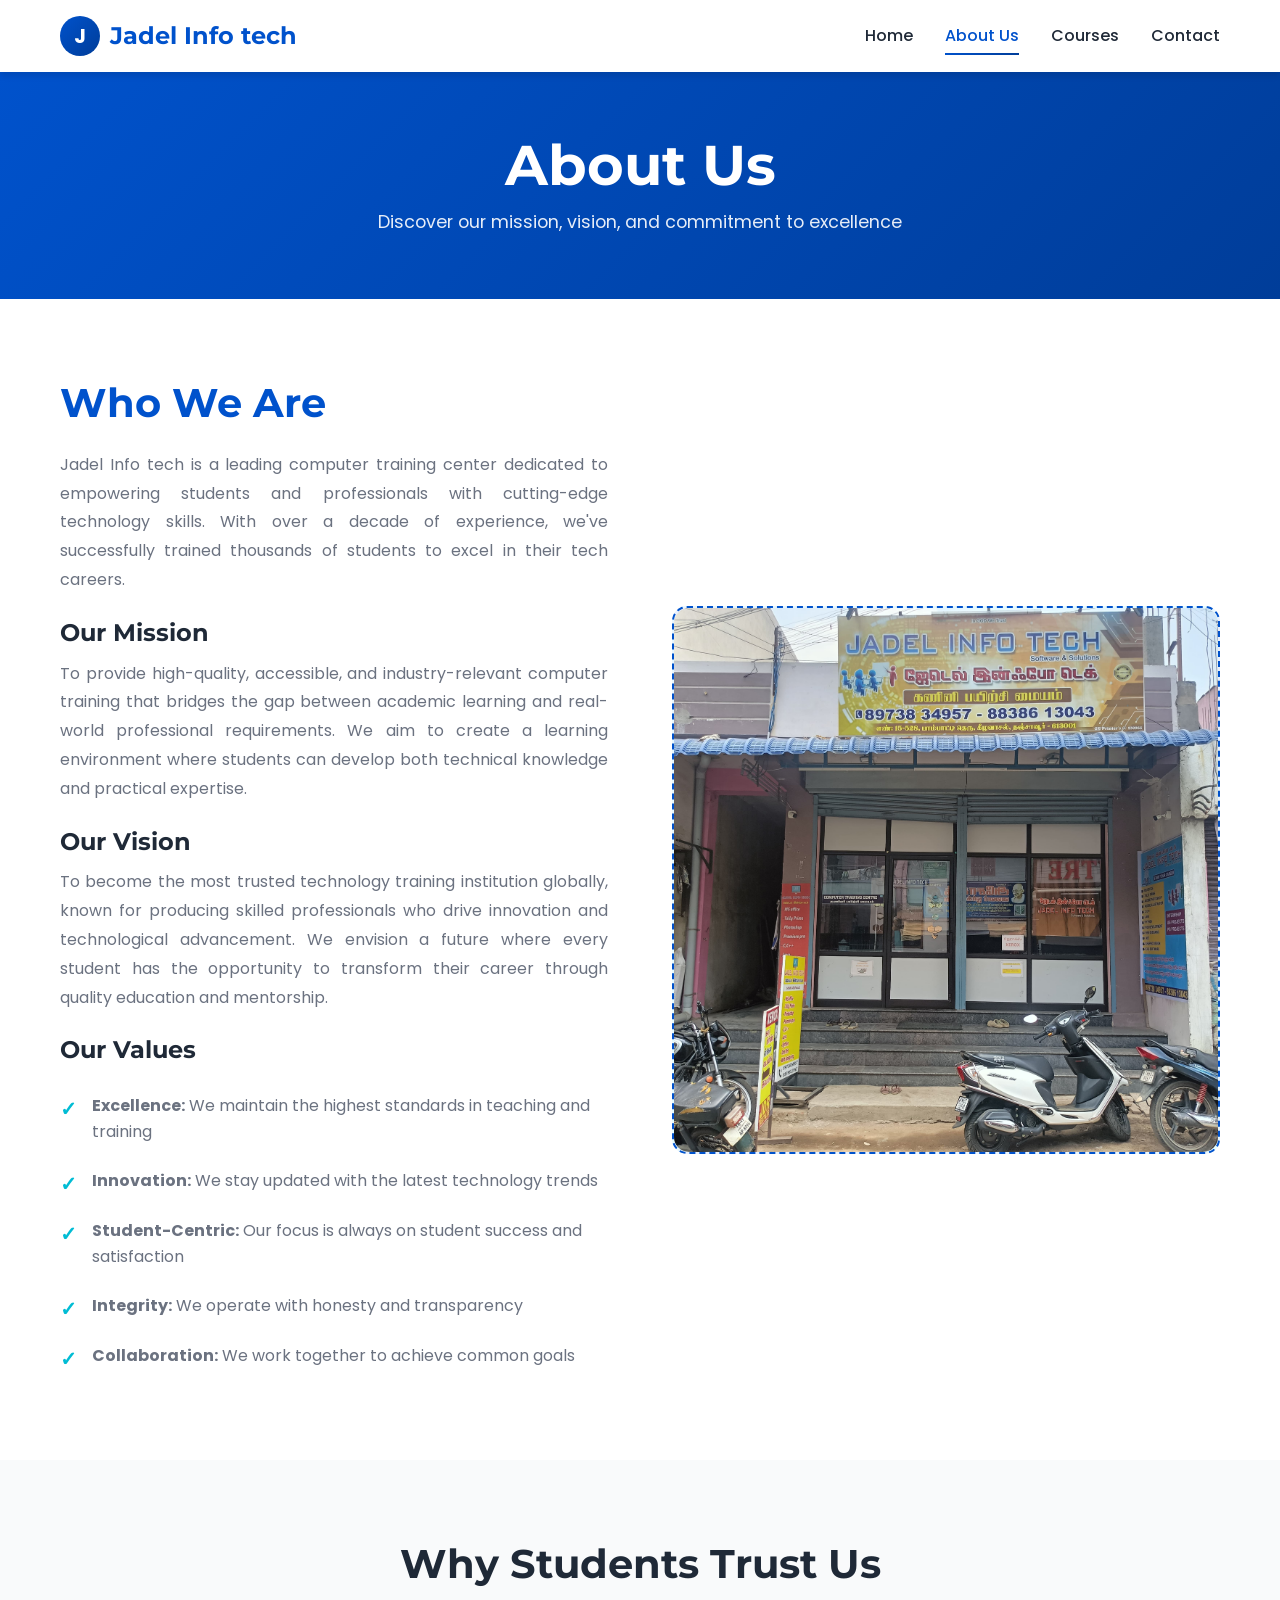
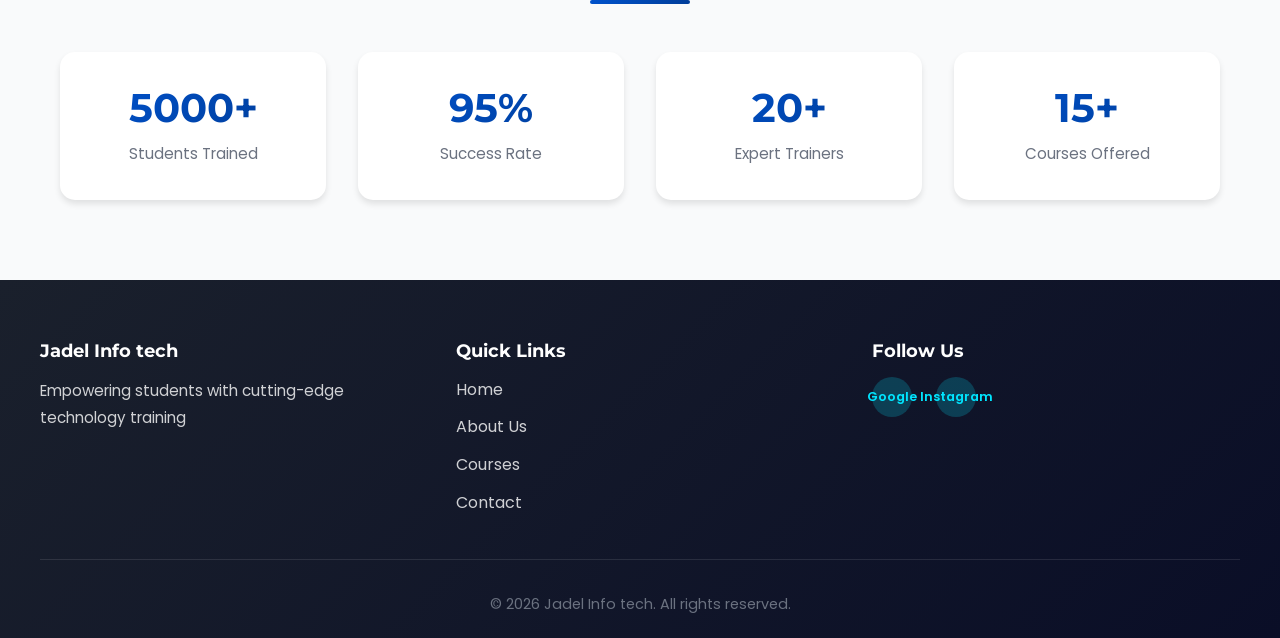
==== commit 654d3c6d: "Update site branding to Jadel Info tech" ====
--- a/about.html
+++ b/about.html
@@ -3,7 +3,7 @@
 <head>
     <meta charset="UTF-8">
     <meta name="viewport" content="width=device-width, initial-scale=1.0">
-    <title>About Us - Jadel Infotech</title>
+    <title>About Us - Jadel Info tech</title>
     <link rel="stylesheet" href="style.css">
     <link rel="preconnect" href="https://fonts.googleapis.com">
     <link rel="preconnect" href="https://fonts.gstatic.com" crossorigin>
@@ -15,7 +15,7 @@
         <div class="nav-container">
             <div class="logo">
                 <span class="logo-icon">J</span>
-                <span class="logo-text">Jadel Infotech</span>
+                <span class="logo-text">Jadel Info tech</span>
             </div>
             <ul class="nav-menu">
                 <li><a href="index.html" class="nav-link">Home</a></li>
@@ -39,7 +39,7 @@
                 <!-- Left Column - Text -->
                 <div class="about-content">
                     <h2>Who We Are</h2>
-                    <p>Jadel Infotech is a leading computer training center dedicated to empowering students and professionals with cutting-edge technology skills. With over a decade of experience, we've successfully trained thousands of students to excel in their tech careers.</p>
+                    <p>Jadel Info tech is a leading computer training center dedicated to empowering students and professionals with cutting-edge technology skills. With over a decade of experience, we've successfully trained thousands of students to excel in their tech careers.</p>
 
                     <h3>Our Mission</h3>
                     <p>To provide high-quality, accessible, and industry-relevant computer training that bridges the gap between academic learning and real-world professional requirements. We aim to create a learning environment where students can develop both technical knowledge and practical expertise.</p>
@@ -60,7 +60,7 @@
                 <!-- Right Column - Image Placeholder -->
                 <div class="about-image">
                     <div class="image-placeholder">
-                        <img src="pictures/Jadel.jpg" alt="Jadel Infotech Training Center" style="width: 100%; height: 100%; object-fit: cover; border-radius: 15px;">
+                        <img src="pictures/Jadel.jpg" alt="Jadel Info tech Training Center" style="width: 100%; height: 100%; object-fit: cover; border-radius: 15px;">
                     </div>
                 </div>
             </div>
@@ -96,7 +96,7 @@
     <footer class="footer">
         <div class="footer-content">
             <div class="footer-section">
-                <h4>Jadel Infotech</h4>
+                <h4>Jadel Info tech</h4>
                 <p>Empowering students with cutting-edge technology training</p>
             </div>
             <div class="footer-section">
@@ -117,7 +117,7 @@
             </div>
         </div>
         <div class="footer-bottom">
-            <p>&copy; 2026 Jadel Infotech. All rights reserved.</p>
+            <p>&copy; 2026 Jadel Info tech. All rights reserved.</p>
         </div>
     </footer>
 </body>
--- a/style.css
+++ b/style.css
@@ -1,5 +1,5 @@
 /* ============================================
-   JADEL INFOTECH - GLOBAL STYLES
+   JADEL INFO TECH - GLOBAL STYLES
    Professional Blue Theme with Modern Design
    ============================================ */
 
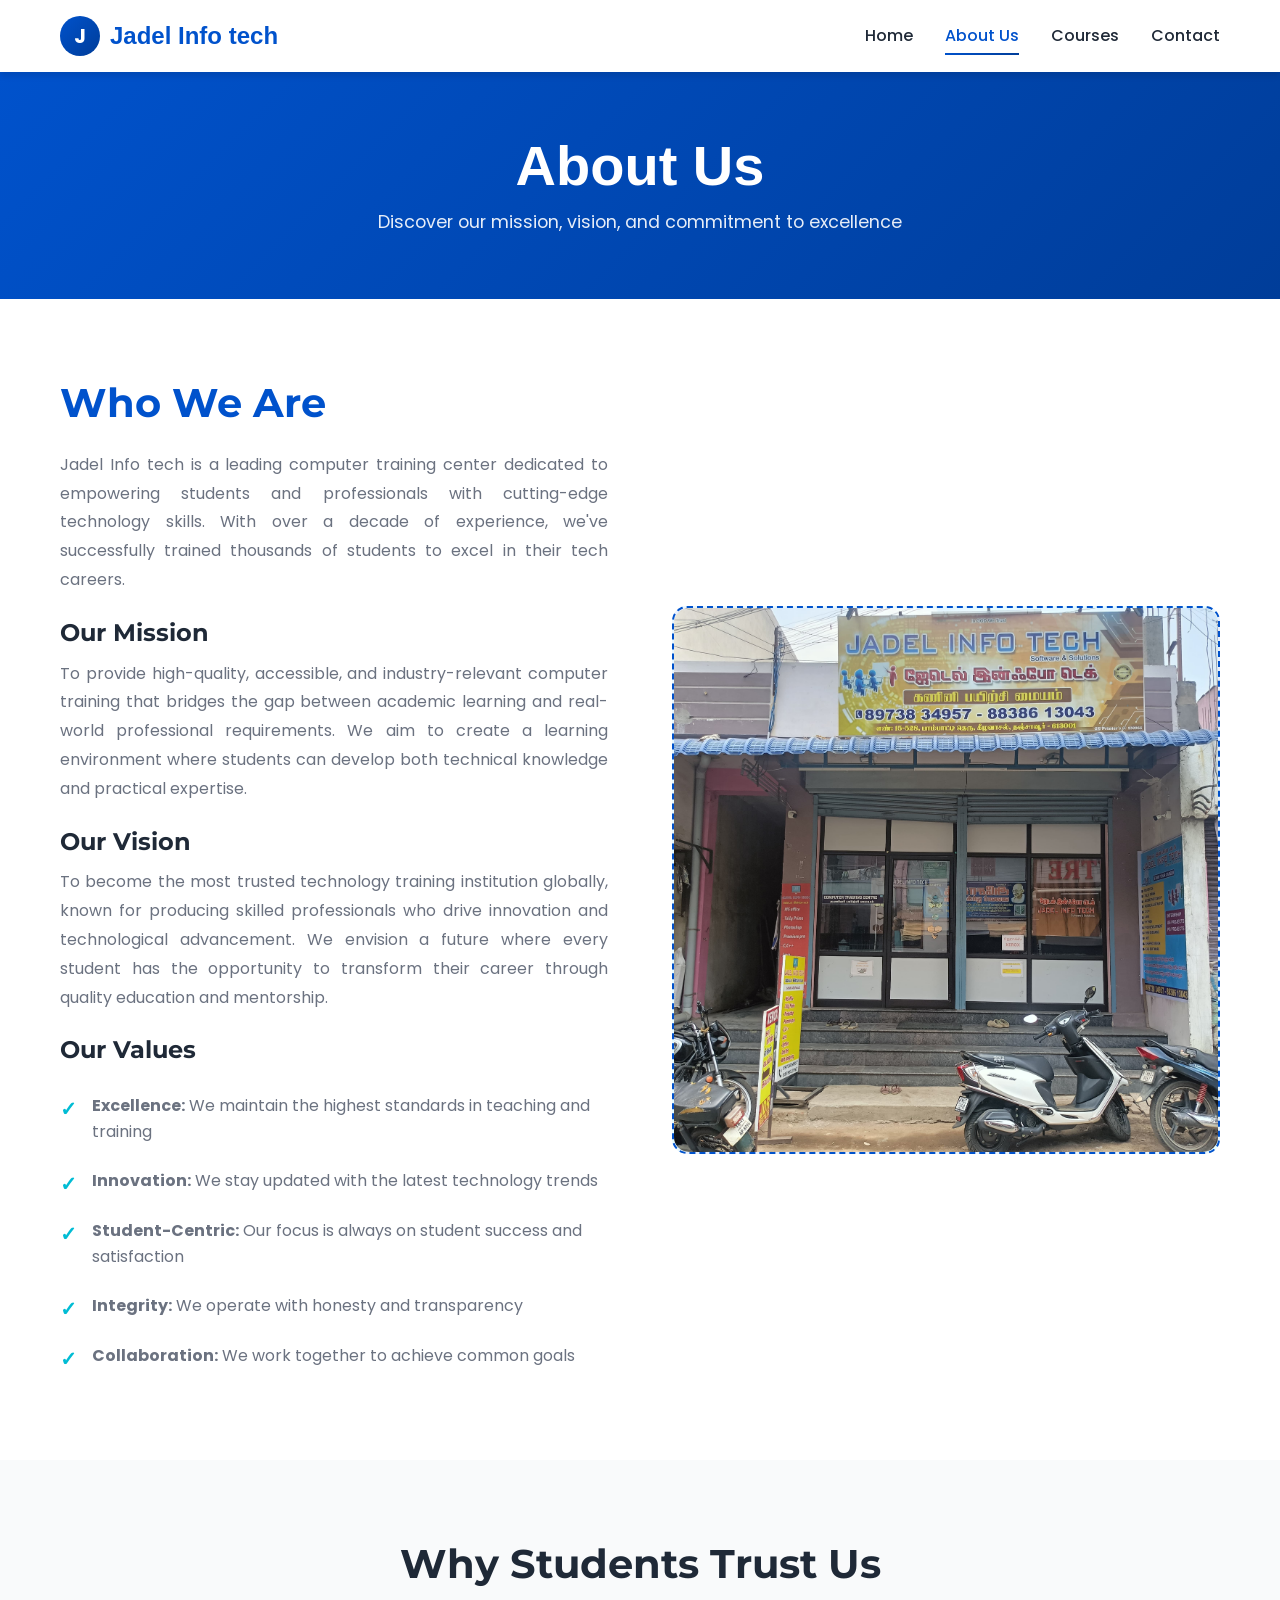
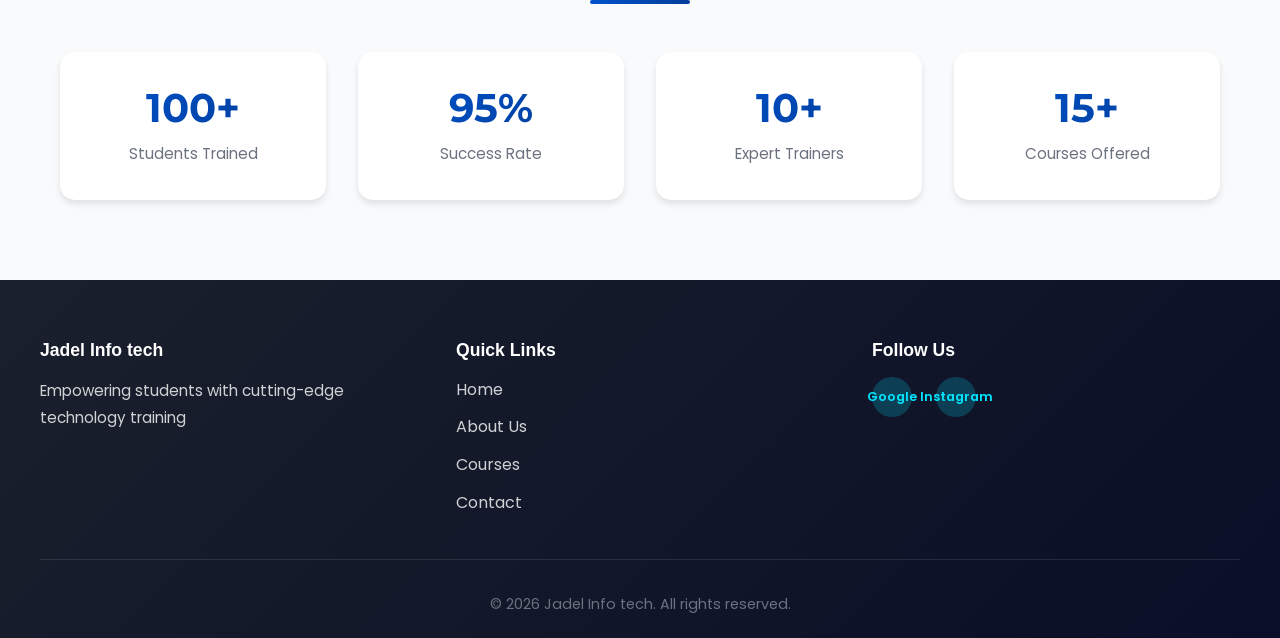
==== commit 54fdcedf: "Update About Us statistics: 5000+ to 100+ students, 20+ to 10+ trainers" ====
--- a/about.html
+++ b/about.html
@@ -73,7 +73,7 @@
             <h2 class="section-title">Why Students Trust Us</h2>
             <div class="stats-grid">
                 <div class="stat-card">
-                    <h3>5000+</h3>
+                    <h3>100+</h3>
                     <p>Students Trained</p>
                 </div>
                 <div class="stat-card">
@@ -81,7 +81,7 @@
                     <p>Success Rate</p>
                 </div>
                 <div class="stat-card">
-                    <h3>20+</h3>
+                    <h3>10+</h3>
                     <p>Expert Trainers</p>
                 </div>
                 <div class="stat-card">
--- a/style.css
+++ b/style.css
@@ -148,7 +148,7 @@
 }
 
 .logo-text {
-    font-family: 'Montserrat', sans-serif;
+    font-family: 'Century Gothic', 'Apple Gothic', 'ITC Avant Garde Gothic', sans-serif;
     font-weight: 700;
     color: var(--primary-blue);
 }
@@ -559,6 +559,7 @@
 
 .page-header h1 {
     margin-bottom: 0.5rem;
+    font-family: 'Century Gothic', 'Apple Gothic', 'ITC Avant Garde Gothic', sans-serif;
 }
 
 .page-header p {
@@ -1036,6 +1037,7 @@
     color: white;
     margin-bottom: 1rem;
     font-size: 1.1rem;
+    font-family: 'Century Gothic', 'Apple Gothic', 'ITC Avant Garde Gothic', sans-serif;
 }
 
 .footer-section p {
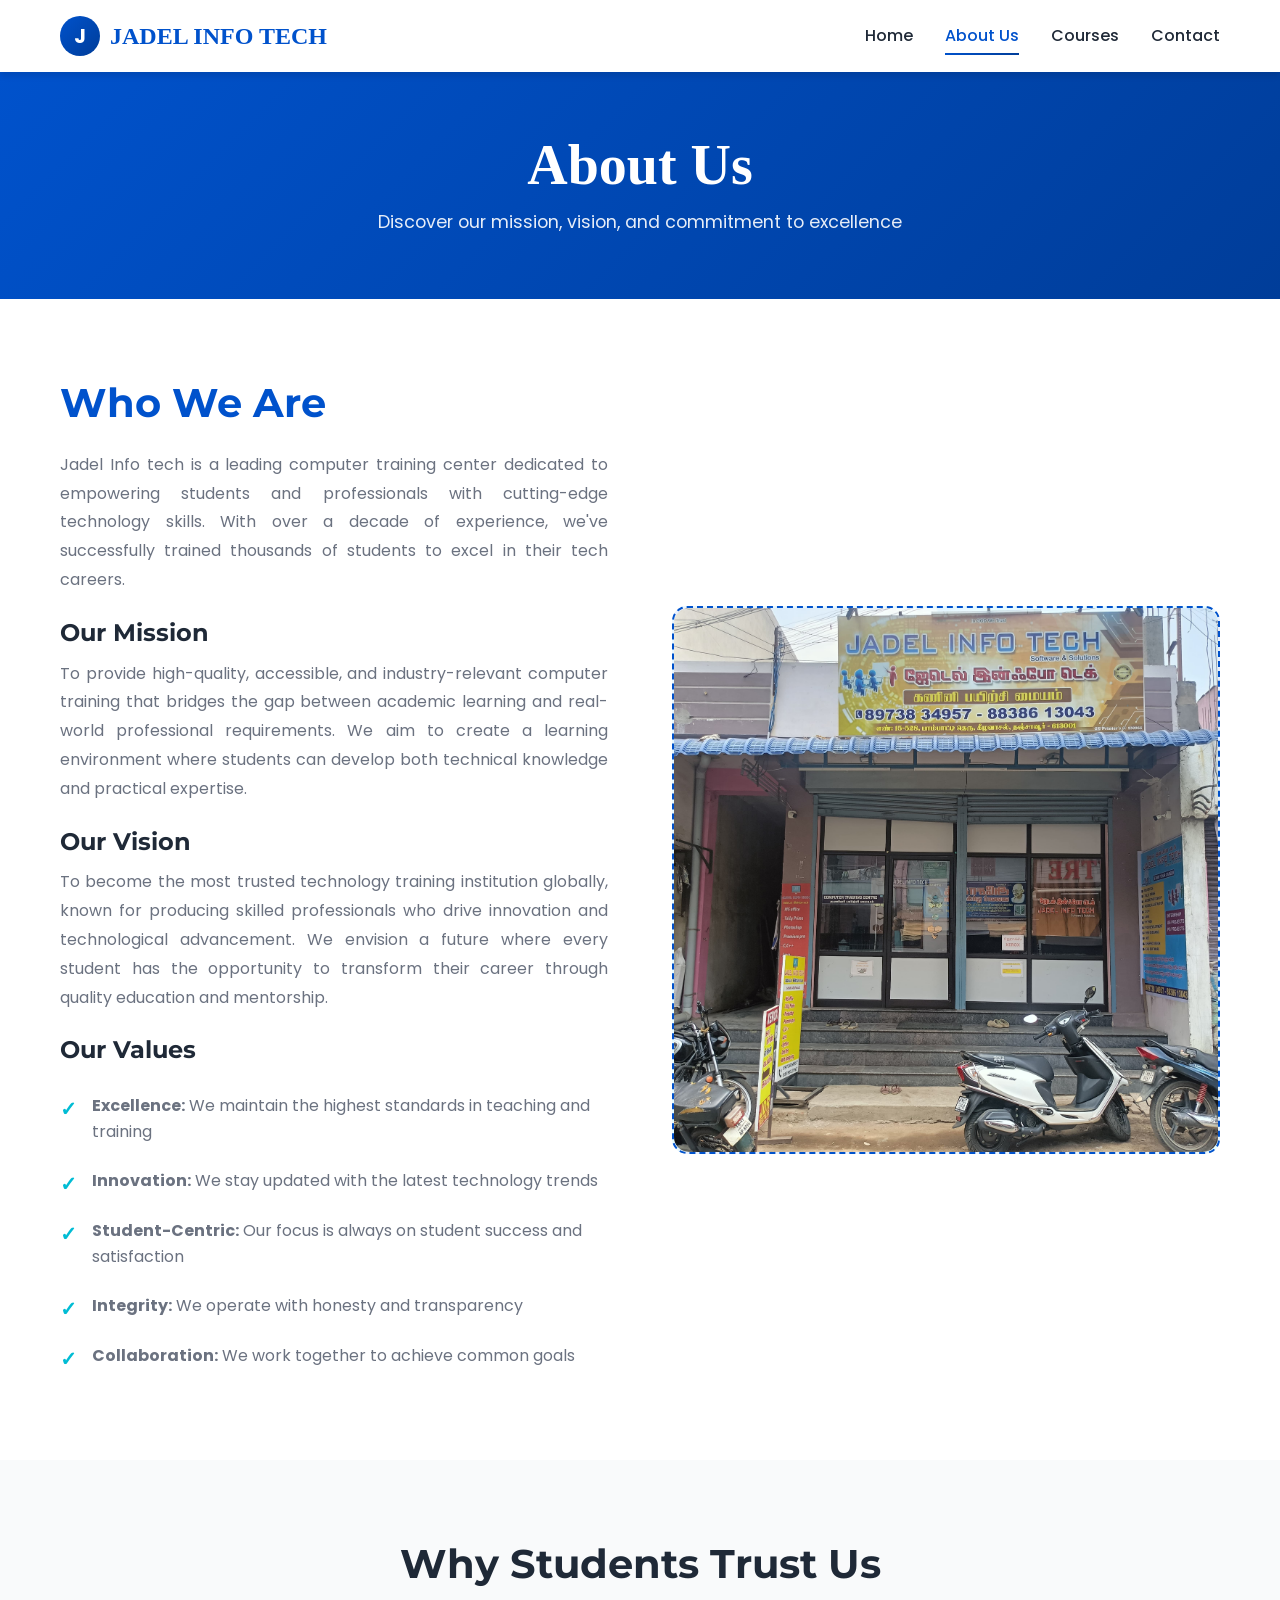
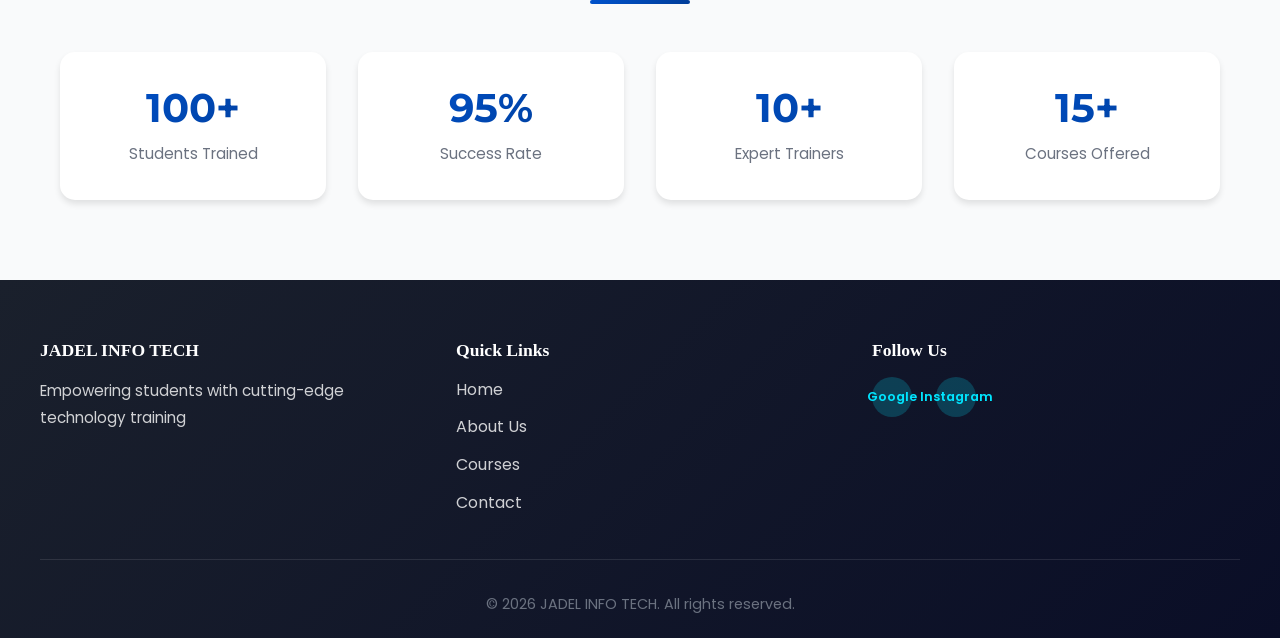
==== commit 73c1197d: "Updated index, about, courses, and contact pages with small changes" ====
--- a/about.html
+++ b/about.html
@@ -15,7 +15,7 @@
         <div class="nav-container">
             <div class="logo">
                 <span class="logo-icon">J</span>
-                <span class="logo-text">Jadel Info tech</span>
+                <span class="logo-text">JADEL INFO TECH</span>
             </div>
             <ul class="nav-menu">
                 <li><a href="index.html" class="nav-link">Home</a></li>
@@ -96,7 +96,7 @@
     <footer class="footer">
         <div class="footer-content">
             <div class="footer-section">
-                <h4>Jadel Info tech</h4>
+                <h4>JADEL INFO TECH</h4>
                 <p>Empowering students with cutting-edge technology training</p>
             </div>
             <div class="footer-section">
@@ -117,7 +117,7 @@
             </div>
         </div>
         <div class="footer-bottom">
-            <p>&copy; 2026 Jadel Info tech. All rights reserved.</p>
+            <p>&copy; 2026 JADEL INFO TECH. All rights reserved.</p>
         </div>
     </footer>
 </body>
--- a/style.css
+++ b/style.css
@@ -148,7 +148,7 @@
 }
 
 .logo-text {
-    font-family: 'Century Gothic', 'Apple Gothic', 'ITC Avant Garde Gothic', sans-serif;
+    font-family: 'copperplate gothic bold', serif;
     font-weight: 700;
     color: var(--primary-blue);
 }
@@ -559,7 +559,7 @@
 
 .page-header h1 {
     margin-bottom: 0.5rem;
-    font-family: 'Century Gothic', 'Apple Gothic', 'ITC Avant Garde Gothic', sans-serif;
+    font-family: 'copperplate gothic bold', serif;
 }
 
 .page-header p {
@@ -1037,7 +1037,7 @@
     color: white;
     margin-bottom: 1rem;
     font-size: 1.1rem;
-    font-family: 'Century Gothic', 'Apple Gothic', 'ITC Avant Garde Gothic', sans-serif;
+    font-family: 'copperplate gothic bold', serif;
 }
 
 .footer-section p {
